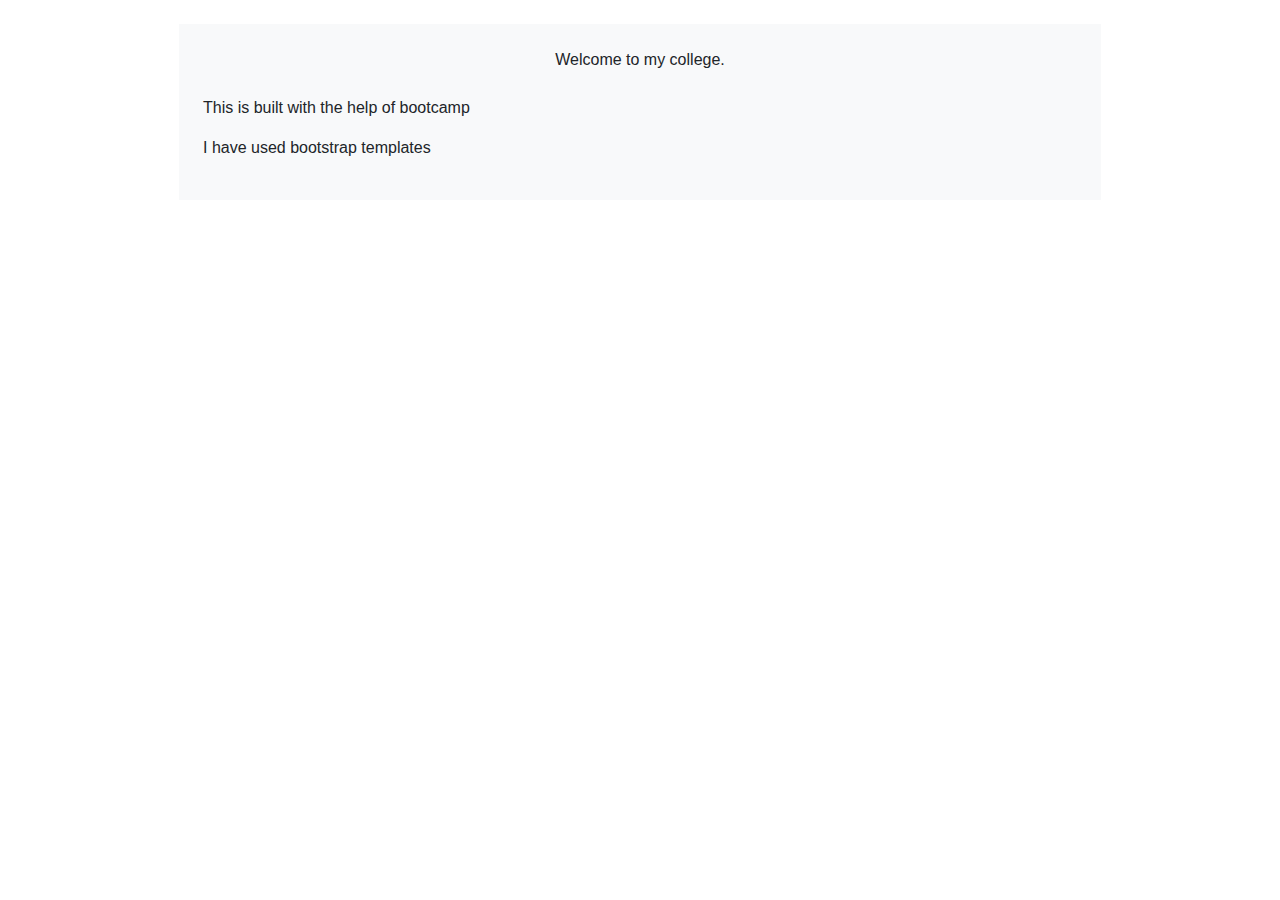
==== index.html @ 37a0e2fc "save" ====
<!doctype html>
<html>
    <head>
        <title>My College </title>
        <meta name="viewport" content="width=device-width, initial-scale=1, shrink-to-fit=no">
        <link href="css/bootstrap.css" type="text/css" rel="stylesheet">
        
        <link href="css/style.css" type="text/css" rel="stylesheet">
    </head>
    
    <body>
        <div class="container">
        <div class="bg-light p-4 m-4" >
            <center>Welcome to my college.</center><br>
            <p> This is built with the help of bootcamp</p>
            <p>I have used bootstrap templates</p>
        </div>
        </div>
    </body>
</html>
---- css/style.css ----
.container{
 
    max-width:1000px;
}
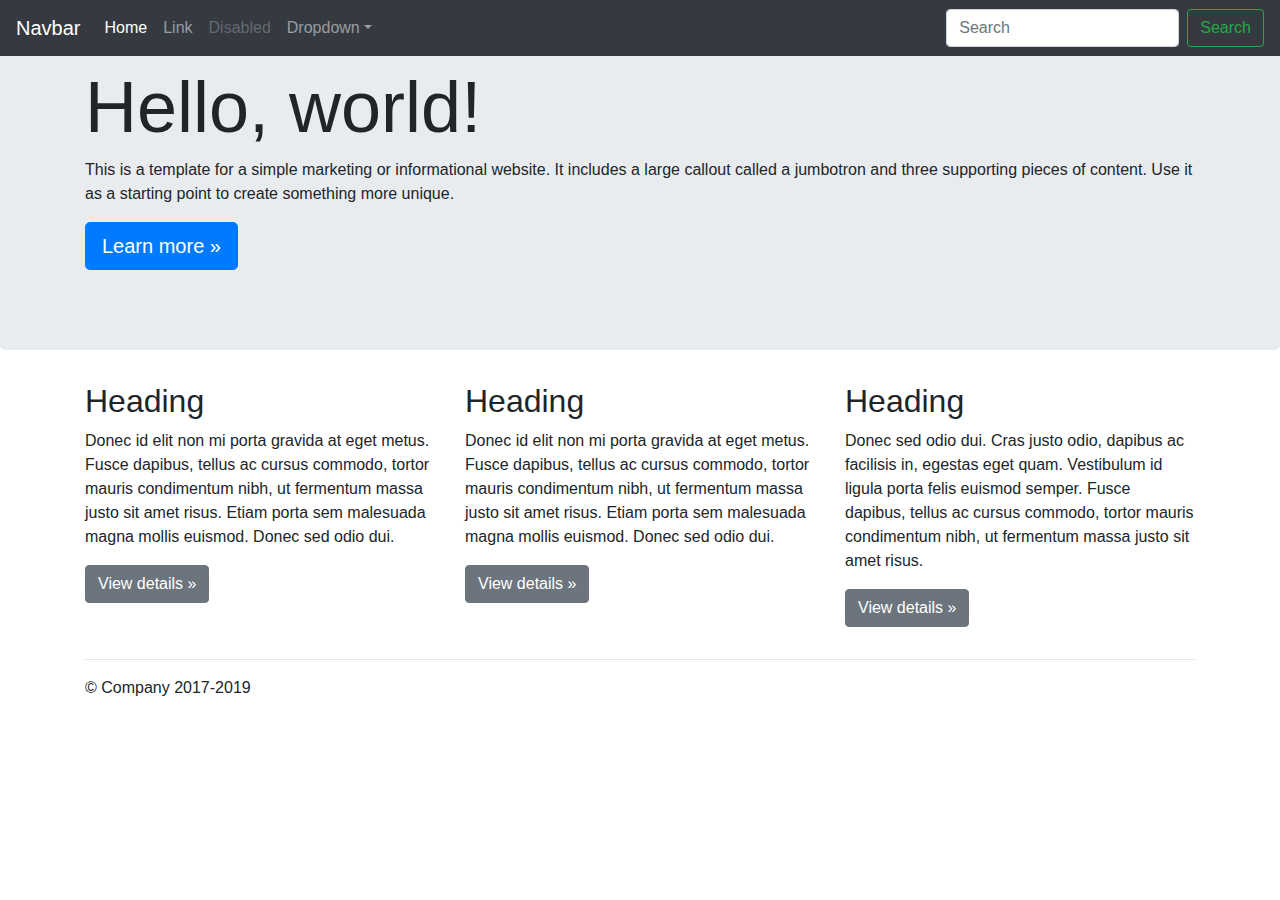
==== commit 62064659: "Update index.html" ====
--- a/index.html
+++ b/index.html
@@ -1,20 +1,113 @@
+
 <!doctype html>
-<html>
-    <head>
-        <title>My College </title>
-        <meta name="viewport" content="width=device-width, initial-scale=1, shrink-to-fit=no">
-        <link href="css/bootstrap.css" type="text/css" rel="stylesheet">
-        
-        <link href="css/style.css" type="text/css" rel="stylesheet">
-    </head>
-    
-    <body>
-        <div class="container">
-        <div class="bg-light p-4 m-4" >
-            <center>Welcome to my college.</center><br>
-            <p> This is built with the help of bootcamp</p>
-            <p>I have used bootstrap templates</p>
+<html lang="en">
+  <head>
+    <meta charset="utf-8">
+    <meta name="viewport" content="width=device-width, initial-scale=1, shrink-to-fit=no">
+    <meta name="description" content="">
+    <meta name="author" content="Mark Otto, Jacob Thornton, and Bootstrap contributors">
+    <meta name="generator" content="Jekyll v3.8.5">
+    <title>About page</title>
+
+
+
+    <!-- Bootstrap core CSS -->
+<link href="css/bootstrap.css" rel="stylesheet" >
+
+
+    <style>
+      .bd-placeholder-img {
+        font-size: 1.125rem;
+        text-anchor: middle;
+        -webkit-user-select: none;
+        -moz-user-select: none;
+        -ms-user-select: none;
+        user-select: none;
+      }
+
+      @media (min-width: 768px) {
+        .bd-placeholder-img-lg {
+          font-size: 3.5rem;
+        }
+      }
+    </style>
+    <!-- Custom styles for this template -->
+    <link href="jumbotron.css" rel="stylesheet">
+  </head>
+  <body>
+    <nav class="navbar navbar-expand-md navbar-dark fixed-top bg-dark">
+  <a class="navbar-brand" href="#">Navbar</a>
+  <button class="navbar-toggler" type="button" data-toggle="collapse" data-target="#navbarsExampleDefault" aria-controls="navbarsExampleDefault" aria-expanded="false" aria-label="Toggle navigation">
+    <span class="navbar-toggler-icon"></span>
+  </button>
+
+  <div class="collapse navbar-collapse" id="navbarsExampleDefault">
+    <ul class="navbar-nav mr-auto">
+      <li class="nav-item active">
+        <a class="nav-link" href="#">Home <span class="sr-only">(current)</span></a>
+      </li>
+      <li class="nav-item">
+        <a class="nav-link" href="#">Link</a>
+      </li>
+      <li class="nav-item">
+        <a class="nav-link disabled" href="#">Disabled</a>
+      </li>
+      <li class="nav-item dropdown">
+        <a class="nav-link dropdown-toggle" href="#" id="dropdown01" data-toggle="dropdown" aria-haspopup="true" aria-expanded="false">Dropdown</a>
+        <div class="dropdown-menu" aria-labelledby="dropdown01">
+          <a class="dropdown-item" href="#">Action</a>
+          <a class="dropdown-item" href="#">Another action</a>
+          <a class="dropdown-item" href="#">Something else here</a>
         </div>
-        </div>
-    </body>
-</html>+      </li>
+    </ul>
+    <form class="form-inline my-2 my-lg-0">
+      <input class="form-control mr-sm-2" type="text" placeholder="Search" aria-label="Search">
+      <button class="btn btn-outline-success my-2 my-sm-0" type="submit">Search</button>
+    </form>
+  </div>
+</nav>
+
+<main role="main">
+
+  <!-- Main jumbotron for a primary marketing message or call to action -->
+  <div class="jumbotron">
+    <div class="container">
+      <h1 class="display-3">Hello, world!</h1>
+      <p>This is a template for a simple marketing or informational website. It includes a large callout called a jumbotron and three supporting pieces of content. Use it as a starting point to create something more unique.</p>
+      <p><a class="btn btn-primary btn-lg" href="#" role="button">Learn more &raquo;</a></p>
+    </div>
+  </div>
+
+  <div class="container">
+    <!-- Example row of columns -->
+    <div class="row">
+      <div class="col-md-4">
+        <h2>Heading</h2>
+        <p>Donec id elit non mi porta gravida at eget metus. Fusce dapibus, tellus ac cursus commodo, tortor mauris condimentum nibh, ut fermentum massa justo sit amet risus. Etiam porta sem malesuada magna mollis euismod. Donec sed odio dui. </p>
+        <p><a class="btn btn-secondary" href="#" role="button">View details &raquo;</a></p>
+      </div>
+      <div class="col-md-4">
+        <h2>Heading</h2>
+        <p>Donec id elit non mi porta gravida at eget metus. Fusce dapibus, tellus ac cursus commodo, tortor mauris condimentum nibh, ut fermentum massa justo sit amet risus. Etiam porta sem malesuada magna mollis euismod. Donec sed odio dui. </p>
+        <p><a class="btn btn-secondary" href="#" role="button">View details &raquo;</a></p>
+      </div>
+      <div class="col-md-4">
+        <h2>Heading</h2>
+        <p>Donec sed odio dui. Cras justo odio, dapibus ac facilisis in, egestas eget quam. Vestibulum id ligula porta felis euismod semper. Fusce dapibus, tellus ac cursus commodo, tortor mauris condimentum nibh, ut fermentum massa justo sit amet risus.</p>
+        <p><a class="btn btn-secondary" href="#" role="button">View details &raquo;</a></p>
+      </div>
+    </div>
+
+    <hr>
+
+  </div> <!-- /container -->
+
+</main>
+
+<footer class="container">
+  <p>&copy; Company 2017-2019</p>
+</footer>
+<script src="https://code.jquery.com/jquery-3.3.1.slim.min.js" integrity="sha384-q8i/X+965DzO0rT7abK41JStQIAqVgRVzpbzo5smXKp4YfRvH+8abtTE1Pi6jizo" crossorigin="anonymous"></script>
+      <script>window.jQuery || document.write('<script src="/docs/4.3/assets/js/vendor/jquery-slim.min.js"><\/script>')</script><script src="/docs/4.3/dist/js/bootstrap.bundle.min.js" integrity="sha384-xrRywqdh3PHs8keKZN+8zzc5TX0GRTLCcmivcbNJWm2rs5C8PRhcEn3czEjhAO9o" crossorigin="anonymous"></script></body>
+</html>
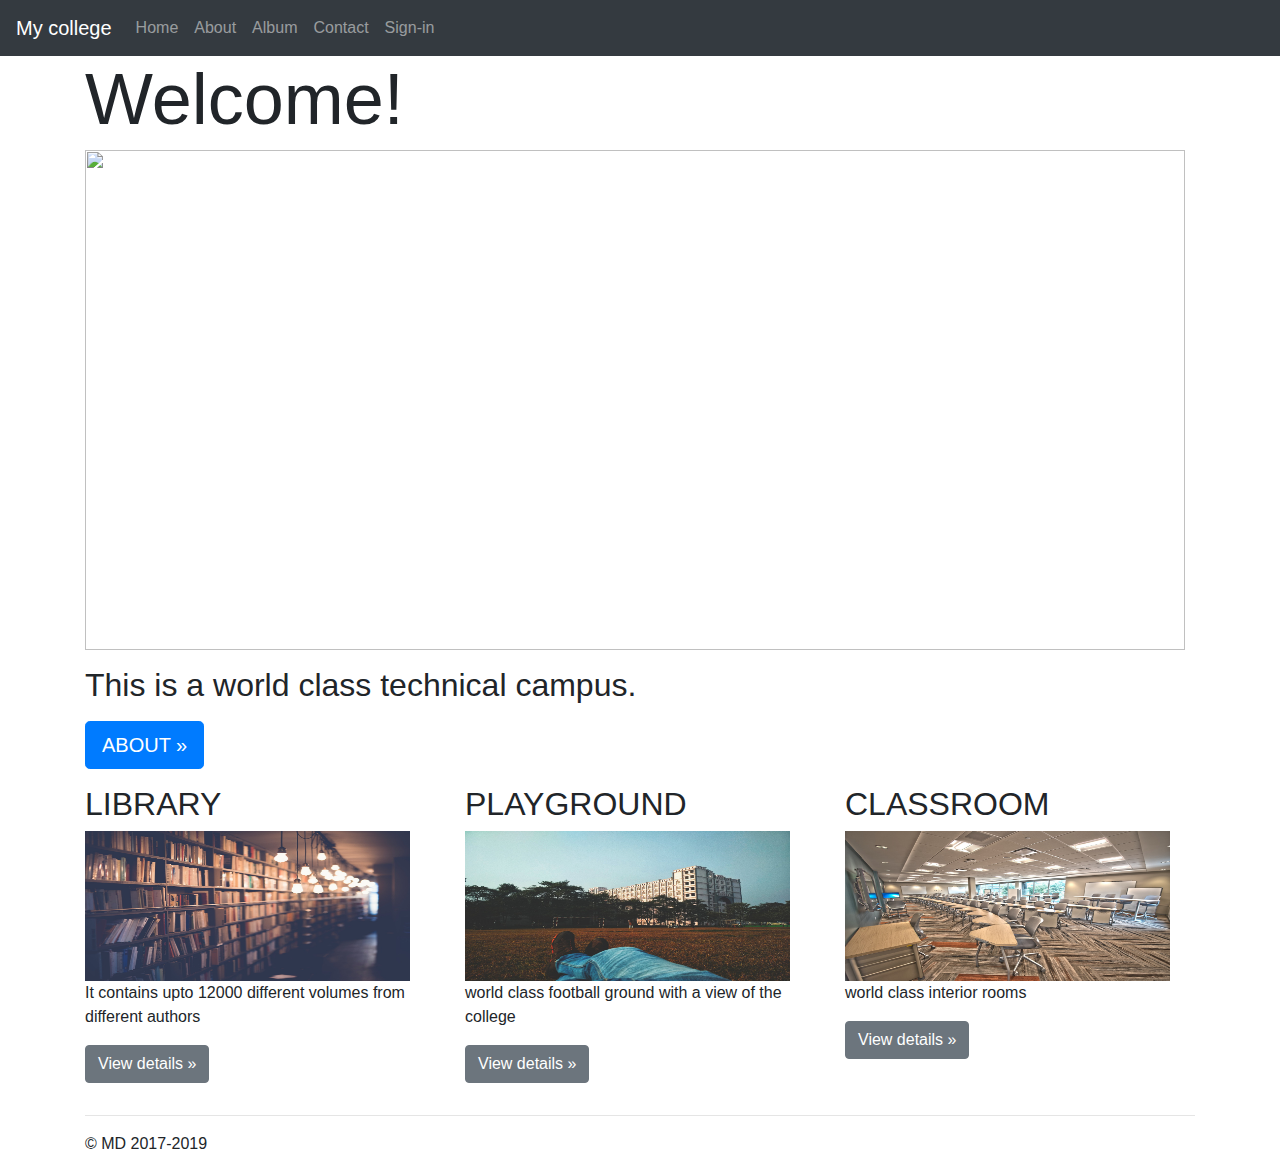
==== commit 528f3454: "save" ====
--- a/index.html
+++ b/index.html
@@ -35,66 +35,66 @@
     <link href="jumbotron.css" rel="stylesheet">
   </head>
   <body>
-    <nav class="navbar navbar-expand-md navbar-dark fixed-top bg-dark">
-  <a class="navbar-brand" href="#">Navbar</a>
+    <nav class="navbar navbar-expand-md navbar-dark  bg-dark">
+  <a class="navbar-brand" href="#">My college</a>
   <button class="navbar-toggler" type="button" data-toggle="collapse" data-target="#navbarsExampleDefault" aria-controls="navbarsExampleDefault" aria-expanded="false" aria-label="Toggle navigation">
     <span class="navbar-toggler-icon"></span>
   </button>
 
   <div class="collapse navbar-collapse" id="navbarsExampleDefault">
     <ul class="navbar-nav mr-auto">
-      <li class="nav-item active">
-        <a class="nav-link" href="#">Home <span class="sr-only">(current)</span></a>
+      <li class="nav-item">
+        <a class="nav-link" href="index.html">Home </a>
       </li>
-      <li class="nav-item">
-        <a class="nav-link" href="#">Link</a>
+          <li class="nav-item">
+        <a class="nav-link" href="about.html">About </a>
       </li>
-      <li class="nav-item">
-        <a class="nav-link disabled" href="#">Disabled</a>
+          <li class="nav-item">
+        <a class="nav-link" href="album.html">Album </a>
       </li>
-      <li class="nav-item dropdown">
-        <a class="nav-link dropdown-toggle" href="#" id="dropdown01" data-toggle="dropdown" aria-haspopup="true" aria-expanded="false">Dropdown</a>
-        <div class="dropdown-menu" aria-labelledby="dropdown01">
-          <a class="dropdown-item" href="#">Action</a>
-          <a class="dropdown-item" href="#">Another action</a>
-          <a class="dropdown-item" href="#">Something else here</a>
-        </div>
+          <li class="nav-item">
+        <a class="nav-link" href="contact.html">Contact </a>
       </li>
+          <li class="nav-item">
+        <a class="nav-link" href="sign.html">Sign-in </a>
+      </li>
+      
     </ul>
-    <form class="form-inline my-2 my-lg-0">
-      <input class="form-control mr-sm-2" type="text" placeholder="Search" aria-label="Search">
-      <button class="btn btn-outline-success my-2 my-sm-0" type="submit">Search</button>
-    </form>
+  
   </div>
 </nav>
 
 <main role="main">
 
   <!-- Main jumbotron for a primary marketing message or call to action -->
-  <div class="jumbotron">
+ 
     <div class="container">
-      <h1 class="display-3">Hello, world!</h1>
-      <p>This is a template for a simple marketing or informational website. It includes a large callout called a jumbotron and three supporting pieces of content. Use it as a starting point to create something more unique.</p>
-      <p><a class="btn btn-primary btn-lg" href="#" role="button">Learn more &raquo;</a></p>
+      <h1 class="display-3">Welcome!</h1>
+        <img src="images/college.jpg" width="1100px" height="500px">
+        <p><h2>This is a world class technical campus.</h2></p>
+      <p><a class="btn btn-primary btn-lg" href="about.html" role="button">ABOUT &raquo;</a></p>
     </div>
-  </div>
+  
 
   <div class="container">
     <!-- Example row of columns -->
     <div class="row">
       <div class="col-md-4">
-        <h2>Heading</h2>
-        <p>Donec id elit non mi porta gravida at eget metus. Fusce dapibus, tellus ac cursus commodo, tortor mauris condimentum nibh, ut fermentum massa justo sit amet risus. Etiam porta sem malesuada magna mollis euismod. Donec sed odio dui. </p>
+        <h2>LIBRARY</h2>
+          <img src="images/library.jpg" width="325px" height="150px">
+        <p>It contains upto 12000 different volumes from different authors </p>
         <p><a class="btn btn-secondary" href="#" role="button">View details &raquo;</a></p>
       </div>
       <div class="col-md-4">
-        <h2>Heading</h2>
-        <p>Donec id elit non mi porta gravida at eget metus. Fusce dapibus, tellus ac cursus commodo, tortor mauris condimentum nibh, ut fermentum massa justo sit amet risus. Etiam porta sem malesuada magna mollis euismod. Donec sed odio dui. </p>
+        <h2>PLAYGROUND</h2>
+          <img src="images/playground.jpg" width="325px" height="150px">
+        <p>world class football ground with a view of the college </p>
         <p><a class="btn btn-secondary" href="#" role="button">View details &raquo;</a></p>
       </div>
       <div class="col-md-4">
-        <h2>Heading</h2>
-        <p>Donec sed odio dui. Cras justo odio, dapibus ac facilisis in, egestas eget quam. Vestibulum id ligula porta felis euismod semper. Fusce dapibus, tellus ac cursus commodo, tortor mauris condimentum nibh, ut fermentum massa justo sit amet risus.</p>
+        <h2>CLASSROOM</h2>
+          <img src="images/classroom.jpg" width="325px" height="150px">
+        <p>world class interior rooms</p>
         <p><a class="btn btn-secondary" href="#" role="button">View details &raquo;</a></p>
       </div>
     </div>
@@ -106,8 +106,10 @@
 </main>
 
 <footer class="container">
-  <p>&copy; Company 2017-2019</p>
+  <p>&copy; MD 2017-2019</p>
 </footer>
-<script src="https://code.jquery.com/jquery-3.3.1.slim.min.js" integrity="sha384-q8i/X+965DzO0rT7abK41JStQIAqVgRVzpbzo5smXKp4YfRvH+8abtTE1Pi6jizo" crossorigin="anonymous"></script>
-      <script>window.jQuery || document.write('<script src="/docs/4.3/assets/js/vendor/jquery-slim.min.js"><\/script>')</script><script src="/docs/4.3/dist/js/bootstrap.bundle.min.js" integrity="sha384-xrRywqdh3PHs8keKZN+8zzc5TX0GRTLCcmivcbNJWm2rs5C8PRhcEn3czEjhAO9o" crossorigin="anonymous"></script></body>
+<script src="js/jquery.js" ></script>
+     <script src="js/bootstrap.js" ></script>
+    
+    </body>
 </html>
